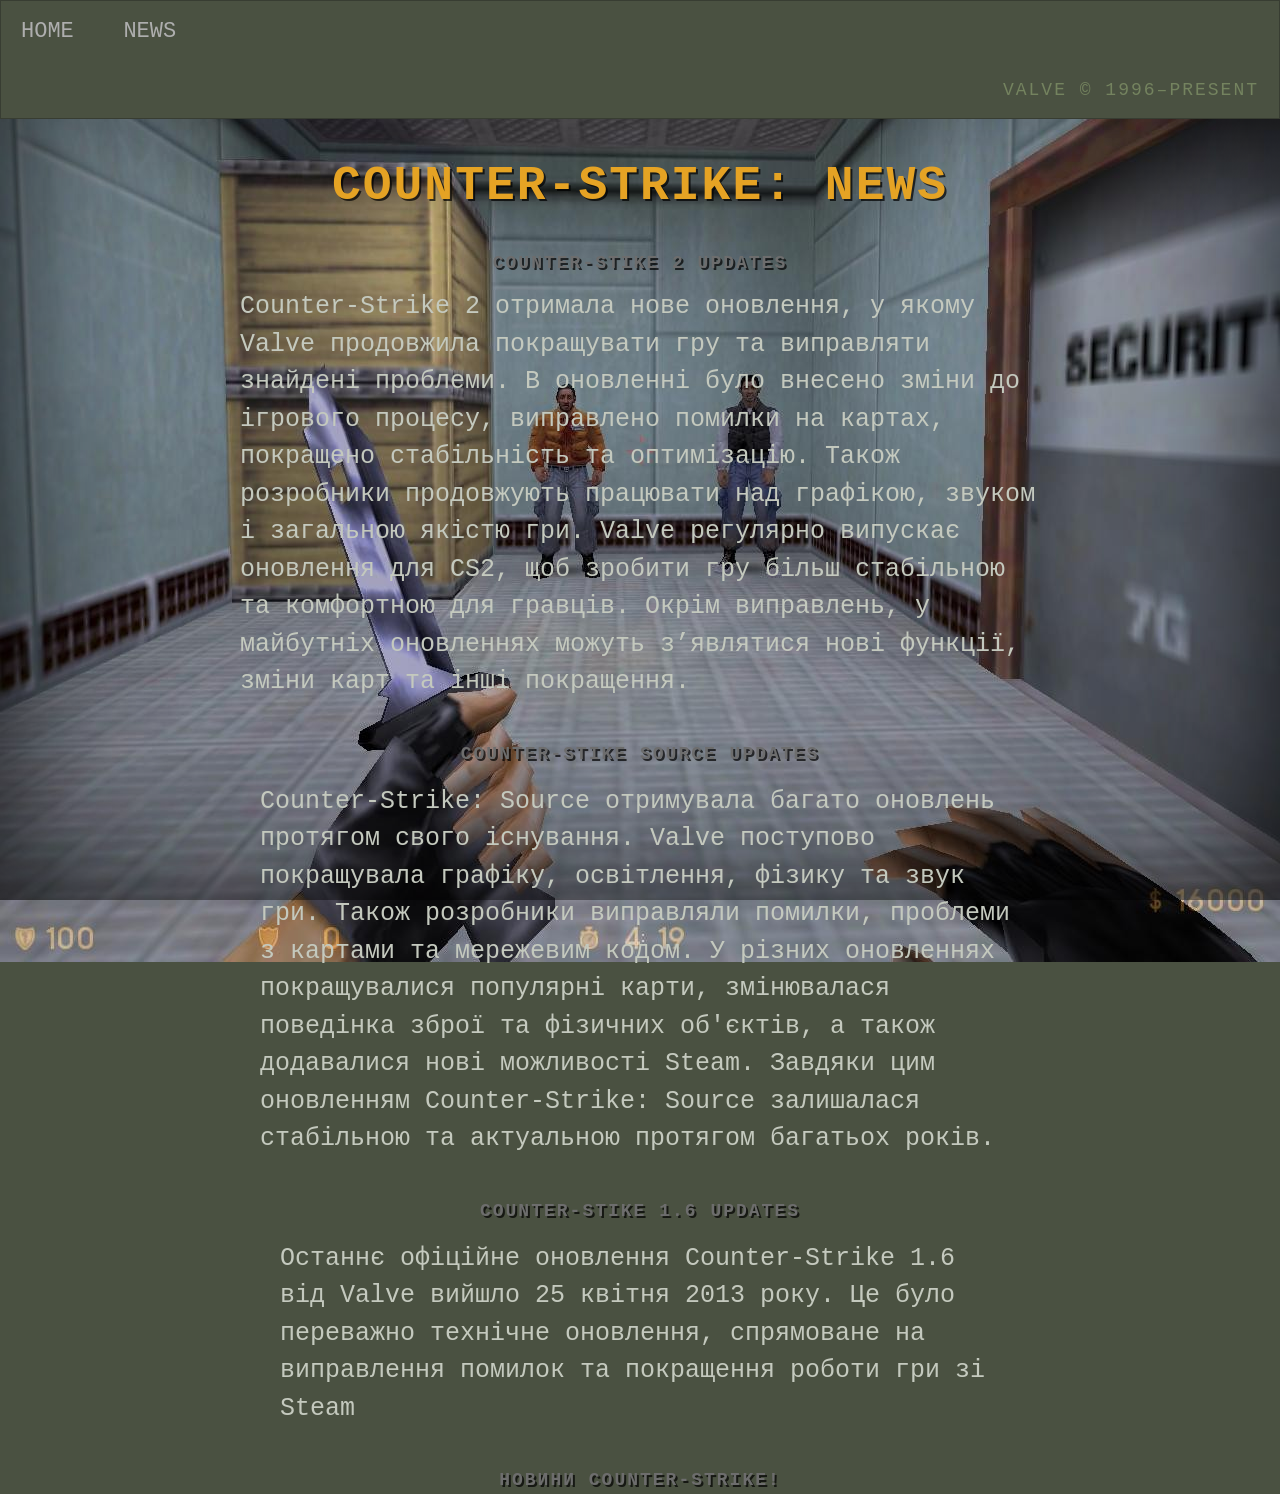
==== cs-story-news.html @ 1a49a3be "V1.5" ====
<html>
 <head>
    <title>Counter-Strike Story</title>
    <link rel="stylesheet" type="text/css" href="cs-story-news.css">
 </head>
  <header>    
    <button onclick="window.location.href='cs-story.html'">Home</button>
    <button>News</button>
    <p class="name">Valve © 1996–Present</p>
    </header>
    <body>
        <h1>Counter-Strike: News</h1>
        <h2>Counter-Stike 2 Updates</h2>
        <p2>Counter-Strike 2 отримала нове оновлення, у якому Valve продовжила покращувати гру та виправляти знайдені проблеми. В оновленні було внесено зміни до ігрового процесу, виправлено помилки на картах, покращено стабільність та оптимізацію. Також розробники продовжують працювати над графікою, звуком і загальною якістю гри. Valve регулярно випускає оновлення для CS2, щоб зробити гру більш стабільною та комфортною для гравців. Окрім виправлень, у майбутніх оновленнях можуть з’являтися нові функції, зміни карт та інші покращення.</p>
        <h2>Counter-Stike Source Updates</h2>
        <p2>Counter-Strike: Source отримувала багато оновлень протягом свого існування. Valve поступово покращувала графіку, освітлення, фізику та звук гри. Також розробники виправляли помилки, проблеми з картами та мережевим кодом. У різних оновленнях покращувалися популярні карти, змінювалася поведінка зброї та фізичних об'єктів, а також додавалися нові можливості Steam. Завдяки цим оновленням Counter-Strike: Source залишалася стабільною та актуальною протягом багатьох років.</p>
        <h2>Counter-Stike 1.6 Updates</h2>
        <p2>Останнє офіційне оновлення Counter-Strike 1.6 від Valve вийшло 25 квітня 2013 року. Це було переважно технічне оновлення, спрямоване на виправлення помилок та покращення роботи гри зі Steam</p>
    </body>
   <footer class="footer">
      <h2>Новини Counter-Strike!</h2>
   </footer>
</html>
---- cs-story-news.css ----
body {
  font-family: 'Courier Prime', Courier, monospace, sans-serif;
  top: 0; left: 0; width: 100%; height: 100%;
  background-image: url('images/photobackground1.jpg');
  background-position: fixed;
  background-size: cover;
  background-repeat: no-repeat;
  background-position: center;
  background-attachment: fixed;
  margin: 0;
  min-height: 100vh;
  background-color: #4a5141;
  overflow: auto;
  color: #c4c9be;
}

body::after {
  content: "";
  position: fixed;
  top: 0; left: 0; width: 100%; height: 100%;
  box-shadow: inset 0 0 150px rgba(0, 0, 0, 0.85);
  z-index: -1;
  pointer-events: none;
}

header {
  background-color: #4a5141;
  border: 1.5px solid #383d32;
}

h1 {
  text-align: center;
  color: #e5a324;
  font-size: 48px;
  text-transform: uppercase;
  letter-spacing: 2px;
  text-shadow: 2px 2px 0px rgba(0, 0, 0, 0.7);
  margin-top: 40px;
}

h2 {
  text-align: center;
  color: #6d6d6d;
  font-size: 18px;
  text-transform: uppercase;
  letter-spacing: 2px;
  text-shadow: 2px 2px 0px rgba(0, 0, 0, 0.7);
  margin-top: 40px;
}

.name {
  text-align: right;
  color: #74835f;
  font-size: 18px;
  text-transform: uppercase;
  letter-spacing: 2px;
  padding: 8px 20px;
  margin: 10px auto;
}

.name:active {
  color: #ffffff;
}

p1, p2, p3 {
  display: block;
  color: #c4c9be;
  max-width: 800px;
  font-size: 25px;
  line-height: 1.5;
  margin: 15px auto;
  text-align: left;
  padding: 0 20px;
}

.image1, .image2, .image3, .Cr1, .Cr2 {
  width: 25%;
  height: auto;
  border: 2px solid #5a6250;
  box-shadow: 2px 2px 0px #000000;
  border-radius: 0px !important;
  background-color: #383d32;
  box-sizing: border-box;
}

.image1 { float: left; margin-right: 20px; }
.image2 { float: right; margin-left: 20px; }
.image3 { float: left; margin-right: 20px; }
.Cr1 { float: right; margin-left: 20px; }
.Cr2 { float: left; margin-right: 20px; }


.crn1 {
  margin: 0 0 20px auto;
  float: right; 
  margin-left: 20px;
}

.crn2 {
  margin: 0 auto 20px 0;
  float: left; 
  margin-right: 20px;
}

button {
  font-family: 'Courier Prime', Courier, monospace, sans-serif;
  font-size: 22px;
  text-transform: uppercase;
  background-color: transparent;
  color: #aeaeae;
  border: none;
  cursor: pointer;
  padding: 8px 20px;
  margin: 10px auto;
  text-align: center;
  transition: color 0.1s ease, transform 0.1s ease;
}

button:hover {
  color: #ffffff;
  text-shadow: 0px 0px 5px rgba(255, 255, 255, 0.6);
}

button:active {
  color: #e5a324;
  transform: scale(0.98);
}
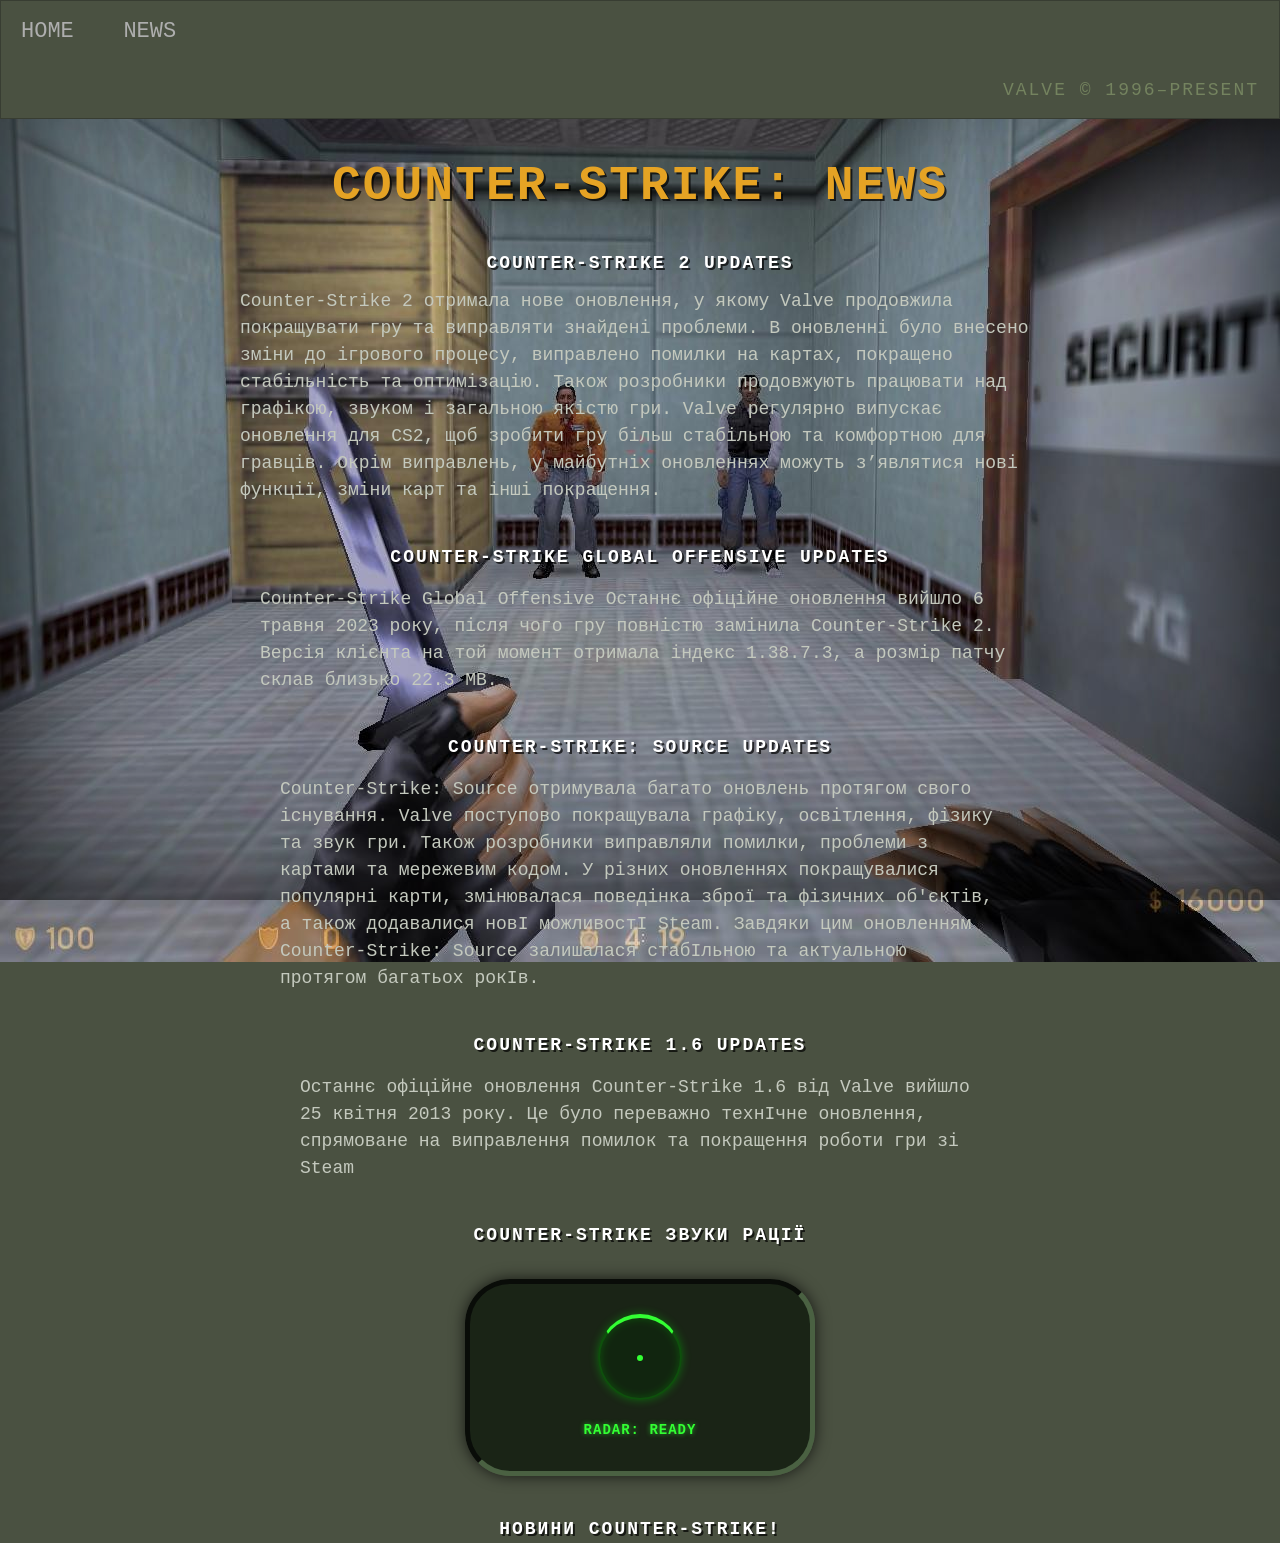
==== commit 7d5894ba: "V1.7" ====
--- a/cs-story-news.html
+++ b/cs-story-news.html
@@ -1,6 +1,6 @@
 <html>
  <head>
-    <title>Counter-Strike Story</title>
+    <title>Counter-Strike News</title>
     <link rel="stylesheet" type="text/css" href="cs-story-news.css">
  </head>
   <header>    
@@ -10,12 +10,29 @@
     </header>
     <body>
         <h1>Counter-Strike: News</h1>
-        <h2>Counter-Stike 2 Updates</h2>
+        <h2>Counter-Strike 2 Updates</h2>
         <p2>Counter-Strike 2 отримала нове оновлення, у якому Valve продовжила покращувати гру та виправляти знайдені проблеми. В оновленні було внесено зміни до ігрового процесу, виправлено помилки на картах, покращено стабільність та оптимізацію. Також розробники продовжують працювати над графікою, звуком і загальною якістю гри. Valve регулярно випускає оновлення для CS2, щоб зробити гру більш стабільною та комфортною для гравців. Окрім виправлень, у майбутніх оновленнях можуть з’являтися нові функції, зміни карт та інші покращення.</p>
-        <h2>Counter-Stike Source Updates</h2>
-        <p2>Counter-Strike: Source отримувала багато оновлень протягом свого існування. Valve поступово покращувала графіку, освітлення, фізику та звук гри. Також розробники виправляли помилки, проблеми з картами та мережевим кодом. У різних оновленнях покращувалися популярні карти, змінювалася поведінка зброї та фізичних об'єктів, а також додавалися нові можливості Steam. Завдяки цим оновленням Counter-Strike: Source залишалася стабільною та актуальною протягом багатьох років.</p>
-        <h2>Counter-Stike 1.6 Updates</h2>
-        <p2>Останнє офіційне оновлення Counter-Strike 1.6 від Valve вийшло 25 квітня 2013 року. Це було переважно технічне оновлення, спрямоване на виправлення помилок та покращення роботи гри зі Steam</p>
+        <h2>Counter-Strike Global Offensive Updates</h2>
+        <p2>Counter-Strike Global Offensive Останнє офіційне оновлення вийшло 6 травня 2023 року, після чого гру повністю замінила Counter-Strike 2. Версія клієнта на той момент отримала індекс 1.38.7.3, а розмір патчу склав близько 22.3 MB.</p>
+        <h2>Counter-Strike: Source Updates</h2>
+        <p2>Counter-Strike: Source отримувала багато оновлень протягом свого існування. Valve поступово покращувала графіку, освітлення, фізику та звук гри. Також розробники виправляли помилки, проблеми з картами та мережевим кодом. У різних оновленнях покращувалися популярні карти, змінювалася поведінка зброї та фізичних об'єктів, а також додавалися новІ можливостІ Steam. Завдяки цим оновленням Counter-Strike: Source залишалася стабІльною та актуальною протягом багатьох рокIв.</p>
+        <h2>Counter-Strike 1.6 Updates</h2>
+        <p2>Останнє офіційне оновлення Counter-Strike 1.6 від Valve вийшло 25 квітня 2013 року. Це було переважно технІчне оновлення, спрямоване на виправлення помилок та покращення роботи гри зі Steam</p>
+     <h2>Counter-Strike Звуки Рації</h2>
+    <div class="loader-container">
+        <div class="spinner" id="cs-spinner"></div>
+        <div id="cs-hud-display">RADAR: READY</div>
+    </div>
+    <audio id="start-sound" src="https://soundjay.com" preload="auto"></audio>
+    <audio class="random-sound" id="ct_backup" data-text="► Need Backup!" src="sounds/Legacy_ct_backup.ogg" preload="auto"></audio>
+    <audio class="random-sound" id="ct_coverme" data-text="► Cover Me!" src="sounds/Legacy_ct_coverme.ogg" preload="auto"></audio>
+    <audio class="random-sound" id="ct_inpos" data-text="► I'm In Position!" src="sounds/Legacy_ct_inpos.ogg" preload="auto"></audio>
+    <audio class="random-sound" id="com_go" data-text="► Go go go!" src="sounds/Legacy_com_go.ogg" preload="auto"></audio>
+    <audio class="random-sound" id="fallback" data-text="► Team Fallback!" src="sounds/Legacy_fallback.ogg" preload="auto"></audio>
+    <audio class="random-sound" id="followme" data-text="► Follow Me" src="sounds/Legacy_followme.ogg" preload="auto"></audio>
+    <audio class="random-sound" id="negative" data-text="► Negative!" src="sounds/Legacy_negative.ogg" preload="auto"></audio>
+    </div>
+    <script src="cs-story-news.js"></script>
     </body>
    <footer class="footer">
       <h2>Новини Counter-Strike!</h2>
--- a/cs-story-news.css
+++ b/cs-story-news.css
@@ -40,7 +40,7 @@
 
 h2 {
   text-align: center;
-  color: #6d6d6d;
+  color: #ffffff;
   font-size: 18px;
   text-transform: uppercase;
   letter-spacing: 2px;
@@ -62,15 +62,15 @@
   color: #ffffff;
 }
 
-p1, p2, p3 {
-  display: block;
-  color: #c4c9be;
-  max-width: 800px;
-  font-size: 25px;
-  line-height: 1.5;
-  margin: 15px auto;
-  text-align: left;
-  padding: 0 20px;
+p1, p2, p3, p4 {
+    display: block;
+    color: #c4c9be;
+    max-width: 800px;
+    font-size: 18px;
+    line-height: 1.5;
+    margin: 15px auto;
+    text-align: left;
+    padding: 0 20px;
 }
 
 .image1, .image2, .image3, .Cr1, .Cr2 {
@@ -122,6 +122,59 @@
 }
 
 button:active {
-  color: #e5a324;
+  color: #363636;
   transform: scale(0.98);
+}
+
+.loader-container {
+    display: flex;
+    flex-direction: column;
+    align-items: center;
+    justify-content: center;
+    padding: 30px;
+    background-color: rgba(24, 34, 21, 0.95); /* Темно-зеленый фон меню */
+    border: 5px inset #4a6142; /* Олдскульная рамка */
+    border-radius: 45px;
+    max-width: 280px; /* Сделали чуть шире для текста */
+    margin: 30px auto;
+    box-shadow: 0 0 15px rgba(0, 0, 0, 0.7);
+}
+
+.spinner {
+    width: 80px;
+    height: 80px;
+    background-color: rgba(0, 40, 0, 0.3);
+    border: 2px solid rgba(0, 255, 0, 0.2); 
+    border-top: 4px solid #33ff33;
+    border-radius: 50%;
+    cursor: pointer;
+    user-select: none;
+    box-shadow: inset 0 0 10px rgba(0, 255, 0, 0.2), 0 0 10px rgba(0, 255, 0, 0.3);
+    transform: rotate(0deg);
+    position: relative;
+}
+
+.spinner::before {
+    content: '';
+    position: absolute;
+    top: 50%;
+    left: 50%;
+    width: 6px;
+    height: 6px;
+    background-color: #33ff33;
+    border-radius: 50%;
+    transform: translate(-50%, -50%);
+}
+
+#cs-hud-display {
+    margin-top: 20px;
+    color: #33ff33; /* Ярко-зеленый HUD */
+    font-family: 'Courier New', Courier, monospace; /* Пиксельный шрифт */
+    font-size: 14px;
+    font-weight: bold;
+    text-transform: uppercase; /* Все буквы заглавные */
+    text-align: center;
+    letter-spacing: 1px;
+    min-height: 20px; /* Чтобы рамка не прыгала при пустом тексте */
+    text-shadow: 0 0 5px rgba(51, 255, 51, 0.6);
 }
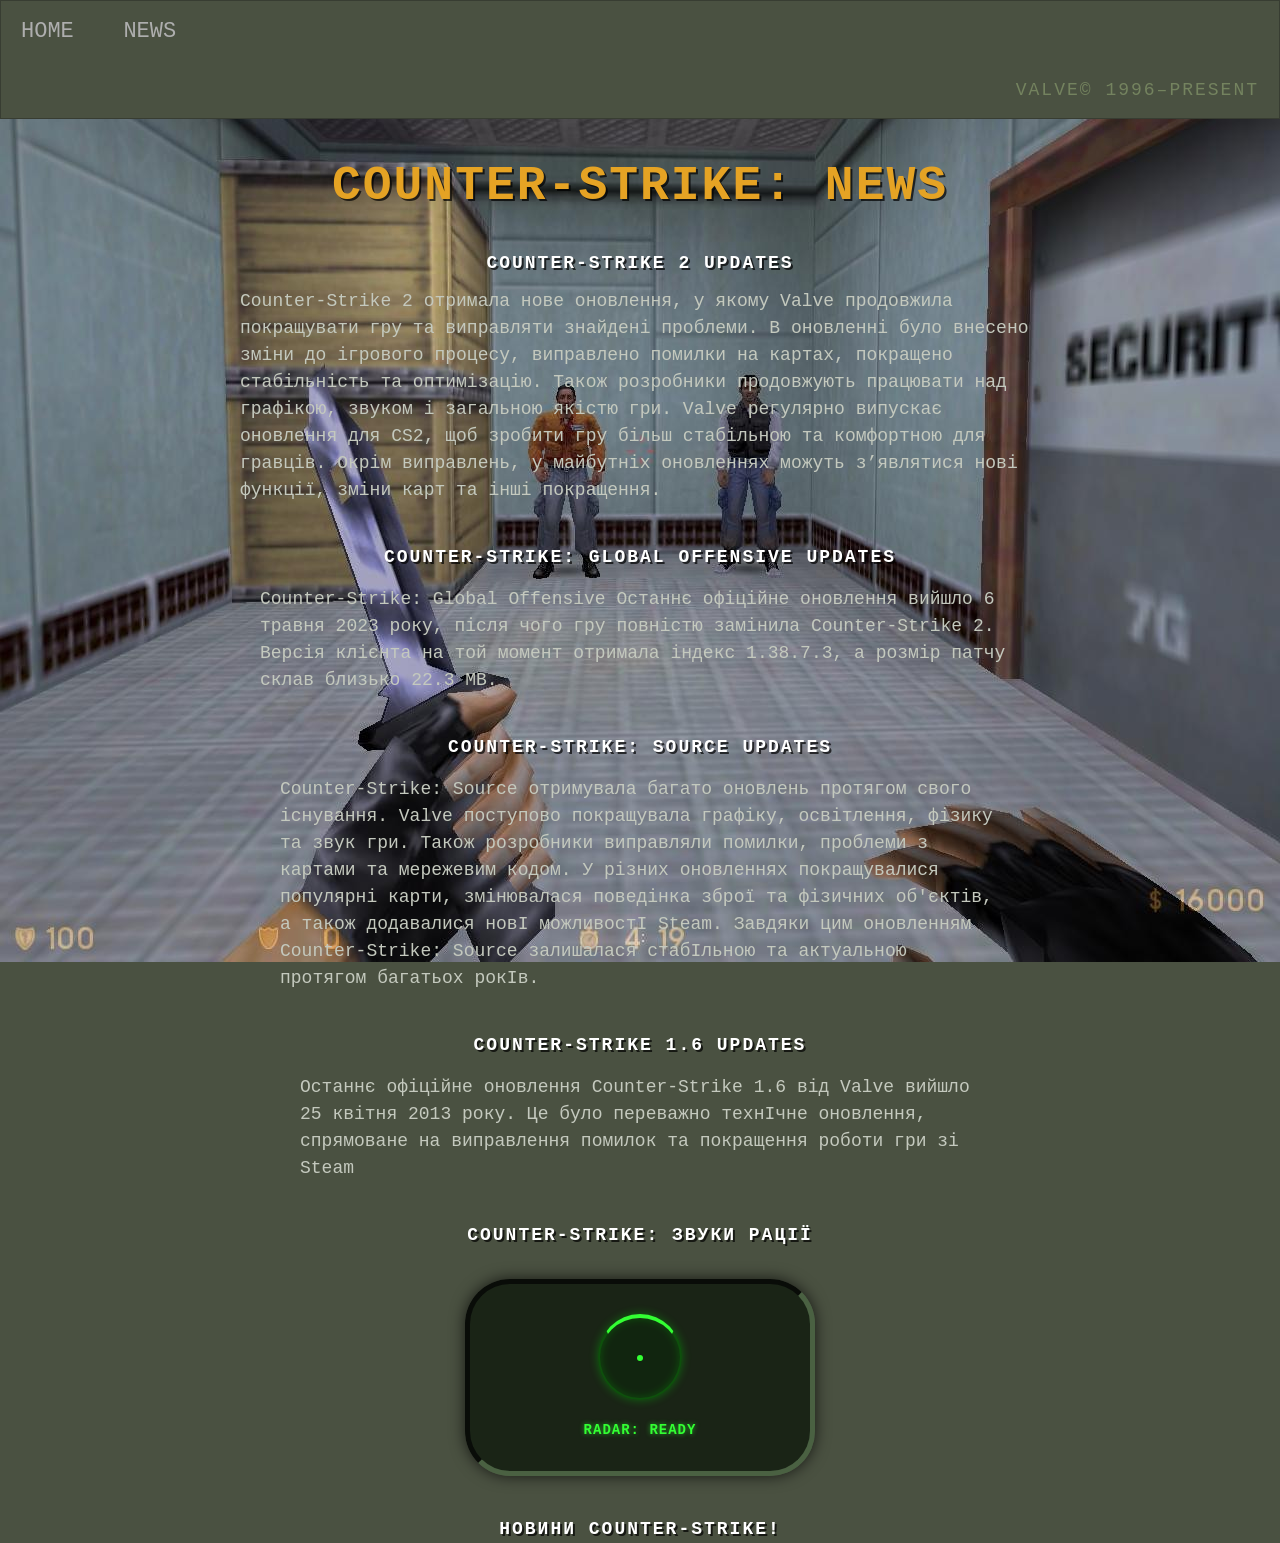
==== commit 1c4867e3: "V2.2" ====
--- a/cs-story-news.html
+++ b/cs-story-news.html
@@ -1,27 +1,29 @@
 <html>
  <head>
-    <title>Counter-Strike News</title>
+    <title>Counter-Strike: News</title>
     <link rel="stylesheet" type="text/css" href="cs-story-news.css">
  </head>
   <header>    
     <button onclick="window.location.href='cs-story.html'">Home</button>
     <button>News</button>
-    <p class="name">Valve © 1996–Present</p>
+    <p class="name">Valve© 1996–Present</p>
     </header>
     <body>
+      <audio id="ui_clickrelease" src="clicksound/ui_clickrelease.wav"></audio>
+      <audio id="start-sound" src="sounds/start_sound.wav"></audio>
         <h1>Counter-Strike: News</h1>
         <h2>Counter-Strike 2 Updates</h2>
         <p2>Counter-Strike 2 отримала нове оновлення, у якому Valve продовжила покращувати гру та виправляти знайдені проблеми. В оновленні було внесено зміни до ігрового процесу, виправлено помилки на картах, покращено стабільність та оптимізацію. Також розробники продовжують працювати над графікою, звуком і загальною якістю гри. Valve регулярно випускає оновлення для CS2, щоб зробити гру більш стабільною та комфортною для гравців. Окрім виправлень, у майбутніх оновленнях можуть з’являтися нові функції, зміни карт та інші покращення.</p>
-        <h2>Counter-Strike Global Offensive Updates</h2>
-        <p2>Counter-Strike Global Offensive Останнє офіційне оновлення вийшло 6 травня 2023 року, після чого гру повністю замінила Counter-Strike 2. Версія клієнта на той момент отримала індекс 1.38.7.3, а розмір патчу склав близько 22.3 MB.</p>
+        <h2>Counter-Strike: Global Offensive Updates</h2>
+        <p2>Counter-Strike: Global Offensive Останнє офіційне оновлення вийшло 6 травня 2023 року, після чого гру повністю замінила Counter-Strike 2. Версія клієнта на той момент отримала індекс 1.38.7.3, а розмір патчу склав близько 22.3 MB.</p>
         <h2>Counter-Strike: Source Updates</h2>
         <p2>Counter-Strike: Source отримувала багато оновлень протягом свого існування. Valve поступово покращувала графіку, освітлення, фізику та звук гри. Також розробники виправляли помилки, проблеми з картами та мережевим кодом. У різних оновленнях покращувалися популярні карти, змінювалася поведінка зброї та фізичних об'єктів, а також додавалися новІ можливостІ Steam. Завдяки цим оновленням Counter-Strike: Source залишалася стабІльною та актуальною протягом багатьох рокIв.</p>
         <h2>Counter-Strike 1.6 Updates</h2>
         <p2>Останнє офіційне оновлення Counter-Strike 1.6 від Valve вийшло 25 квітня 2013 року. Це було переважно технІчне оновлення, спрямоване на виправлення помилок та покращення роботи гри зі Steam</p>
-     <h2>Counter-Strike Звуки Рації</h2>
+     <h2>Counter-Strike: Звуки Рації</h2>
     <div class="loader-container">
         <div class="spinner" id="cs-spinner"></div>
-        <div id="cs-hud-display">RADAR: READY</div>
+        <div id="cs-hud-display">Radar: Ready</div>
     </div>
     <audio id="start-sound" src="https://soundjay.com" preload="auto"></audio>
     <audio class="random-sound" id="ct_backup" data-text="► Need Backup!" src="sounds/Legacy_ct_backup.ogg" preload="auto"></audio>
--- a/cs-story-news.css
+++ b/cs-story-news.css
@@ -15,12 +15,19 @@
 }
 
 body::after {
-  content: "";
-  position: fixed;
-  top: 0; left: 0; width: 100%; height: 100%;
-  box-shadow: inset 0 0 150px rgba(0, 0, 0, 0.85);
-  z-index: -1;
-  pointer-events: none;
+    content: "";
+    position: fixed;
+    inset: 0;
+    box-shadow: inset 0 0 150px rgba(0, 0, 0, 0.85);
+    z-index: -1;
+    pointer-events: none;
+    opacity: 0;
+}
+
+body.intro-done::before,
+body.intro-done::after {
+    opacity: 1;
+    transition: opacity 2s ease-in-out;
 }
 
 header {
@@ -89,7 +96,6 @@
 .Cr1 { float: right; margin-left: 20px; }
 .Cr2 { float: left; margin-right: 20px; }
 
-
 .crn1 {
   margin: 0 0 20px auto;
   float: right; 
@@ -132,10 +138,10 @@
     align-items: center;
     justify-content: center;
     padding: 30px;
-    background-color: rgba(24, 34, 21, 0.95); /* Темно-зеленый фон меню */
-    border: 5px inset #4a6142; /* Олдскульная рамка */
+    background-color: rgba(24, 34, 21, 0.95);
+    border: 5px inset #4a6142;
     border-radius: 45px;
-    max-width: 280px; /* Сделали чуть шире для текста */
+    max-width: 280px;
     margin: 30px auto;
     box-shadow: 0 0 15px rgba(0, 0, 0, 0.7);
 }
@@ -168,13 +174,13 @@
 
 #cs-hud-display {
     margin-top: 20px;
-    color: #33ff33; /* Ярко-зеленый HUD */
-    font-family: 'Courier New', Courier, monospace; /* Пиксельный шрифт */
+    color: #33ff33;
+    font-family: 'Courier New', Courier, monospace;
     font-size: 14px;
     font-weight: bold;
-    text-transform: uppercase; /* Все буквы заглавные */
+    text-transform: uppercase;
     text-align: center;
     letter-spacing: 1px;
-    min-height: 20px; /* Чтобы рамка не прыгала при пустом тексте */
-    text-shadow: 0 0 5px rgba(51, 255, 51, 0.6);
+    min-height: 20px;
+    text-shadow: 0 0 5px rgba(50, 255, 50, 0.6);
 }
